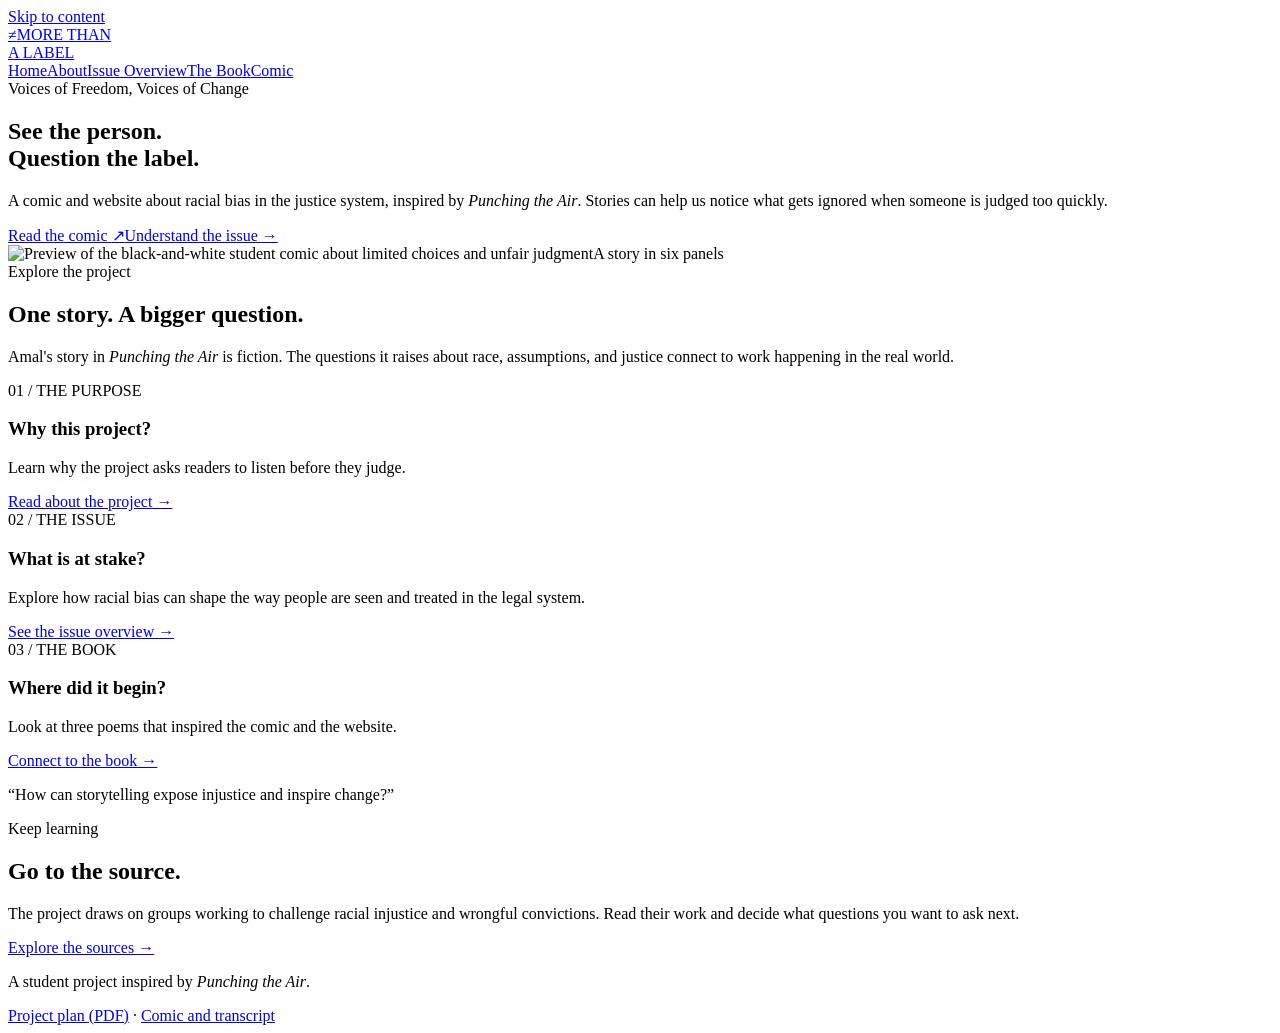
==== docs/index.html @ 0cff00de "web: publish More Than a Label site Devlog: Added the student comic, planning PDF, and verified yout" ====
<!doctype html>
<html lang="en"><head><meta charset="utf-8"><meta name="viewport" content="width=device-width,initial-scale=1"><title>More Than a Label | Voices of Freedom, Voices of Change</title><meta name="description" content="A student project connecting Punching the Air, a comic strip, and research about racial bias in the justice system."><link rel="icon" type="image/svg+xml" href="data:image/svg+xml,%3Csvg xmlns='http://www.w3.org/2000/svg' viewBox='0 0 64 64'%3E%3Crect width='64' height='64' fill='%23194eaa'/%3E%3Cpath d='M12 17h40v7H12zm0 13h31v7H12zm0 13h40v7H12z' fill='%23f7d959'/%3E%3C/svg%3E"><link rel="stylesheet" href="/more-than-a-label/style.css"></head><body>
<a class="skip" href="#main">Skip to content</a>
<header class="site-header"><div class="shell header-inner"><a class="brand" href="/more-than-a-label/"><span class="brand-mark" aria-hidden="true">≠</span><span>MORE THAN<br>A LABEL</span></a><nav class="nav" aria-label="Main navigation"><a href="/more-than-a-label/" aria-current="page">Home</a><a href="/more-than-a-label/about/">About</a><a href="/more-than-a-label/issue/">Issue Overview</a><a href="/more-than-a-label/book/">The Book</a><a href="/more-than-a-label/comic/">Comic</a></nav></div></header>
<main id="main"><section class="hero"><div class="shell hero-inner"><div><span class="eyebrow">Voices of Freedom, Voices of Change</span><h1>See the person.<br>Question the label.</h1><p class="lede">A comic and website about racial bias in the justice system, inspired by <em>Punching the Air</em>. Stories can help us notice what gets ignored when someone is judged too quickly.</p><div class="hero-actions"><a class="button" href="/more-than-a-label/comic/">Read the comic <span aria-hidden="true">↗</span></a><a class="button ghost" href="/more-than-a-label/issue/">Understand the issue <span aria-hidden="true">→</span></a></div></div><div class="hero-art"><img src="/more-than-a-label/assets/original-comic.png" alt="Preview of the black-and-white student comic about limited choices and unfair judgment"><span class="art-note">A story in six panels</span></div></div></section>
<section class="section"><div class="shell"><div class="section-head"><span class="eyebrow">Explore the project</span><h2>One story. A bigger question.</h2><p>Amal's story in <em>Punching the Air</em> is fiction. The questions it raises about race, assumptions, and justice connect to work happening in the real world.</p></div><div class="grid-3"><article class="card"><span class="number">01 / THE PURPOSE</span><h3>Why this project?</h3><p>Learn why the project asks readers to listen before they judge.</p><a class="text-link" href="/more-than-a-label/about/">Read about the project →</a></article><article class="card"><span class="number">02 / THE ISSUE</span><h3>What is at stake?</h3><p>Explore how racial bias can shape the way people are seen and treated in the legal system.</p><a class="text-link" href="/more-than-a-label/issue/">See the issue overview →</a></article><article class="card"><span class="number">03 / THE BOOK</span><h3>Where did it begin?</h3><p>Look at three poems that inspired the comic and the website.</p><a class="text-link" href="/more-than-a-label/book/">Connect to the book →</a></article></div></div></section>
<section class="quote-band"><div class="shell"><p>“How can storytelling expose injustice and inspire change?”</p></div></section>
<section class="section alt"><div class="shell"><div class="section-head"><span class="eyebrow">Keep learning</span><h2>Go to the source.</h2><p>The project draws on groups working to challenge racial injustice and wrongful convictions. Read their work and decide what questions you want to ask next.</p></div><a class="button" href="/more-than-a-label/issue/#sources">Explore the sources <span aria-hidden="true">→</span></a></div></section></main>
<footer class="footer"><div class="shell footer-inner"><p>A student project inspired by <em>Punching the Air</em>.</p><div><a href="/more-than-a-label/assets/project-plan.pdf">Project plan (PDF)</a> · <a href="/more-than-a-label/comic/">Comic and transcript</a></div></div></footer>
</body></html>
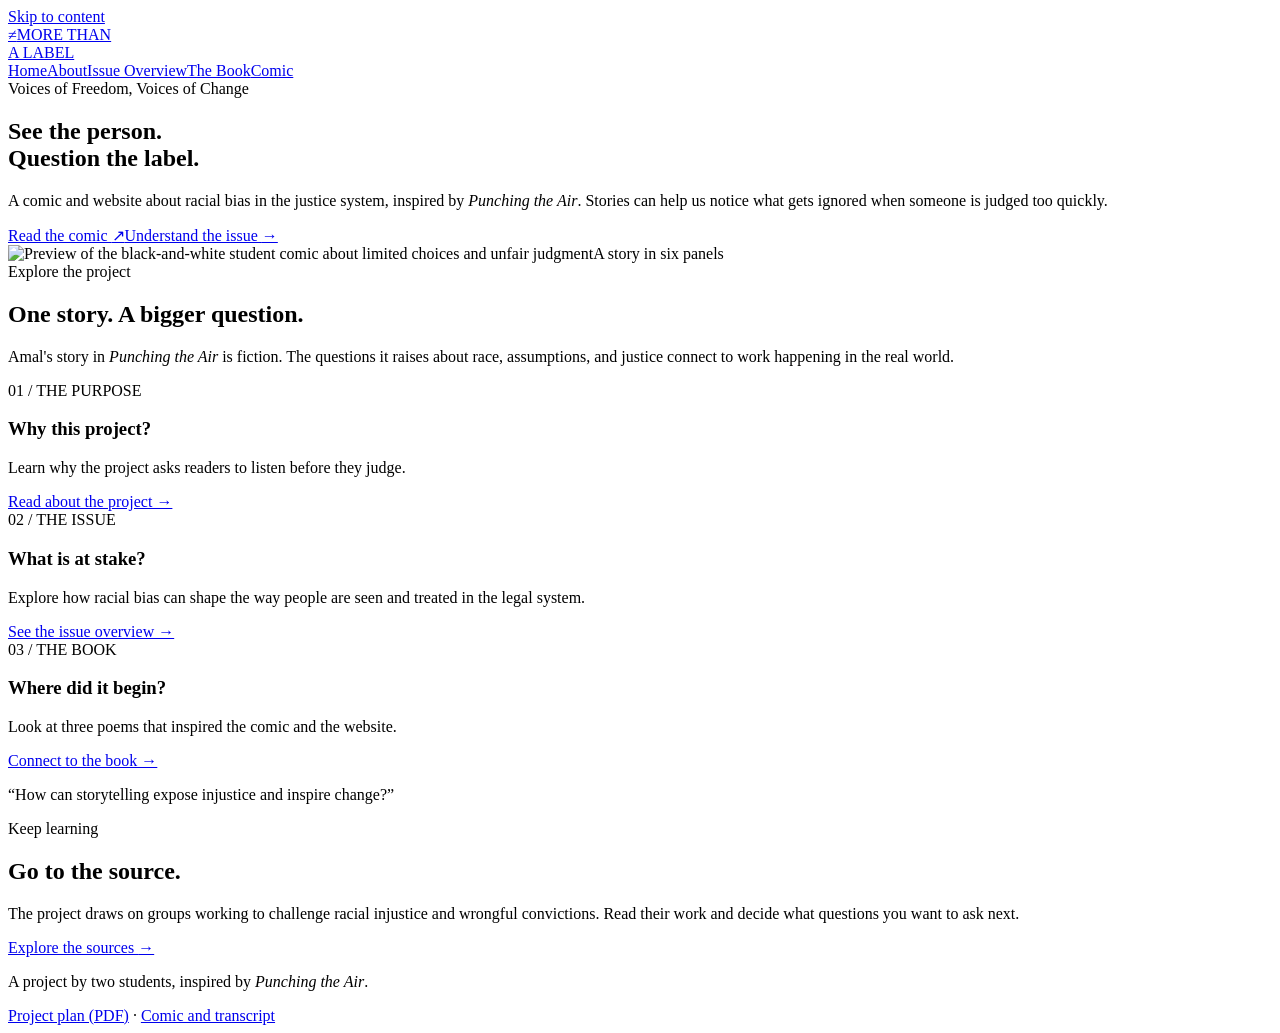
==== commit 2b6546f7: "web: reflect two-student project across site Devlog: Updated author voice to we/our on all pages and" ====
--- a/docs/index.html
+++ b/docs/index.html
@@ -1,10 +1,10 @@
 <!doctype html>
-<html lang="en"><head><meta charset="utf-8"><meta name="viewport" content="width=device-width,initial-scale=1"><title>More Than a Label | Voices of Freedom, Voices of Change</title><meta name="description" content="A student project connecting Punching the Air, a comic strip, and research about racial bias in the justice system."><link rel="icon" type="image/svg+xml" href="data:image/svg+xml,%3Csvg xmlns='http://www.w3.org/2000/svg' viewBox='0 0 64 64'%3E%3Crect width='64' height='64' fill='%23194eaa'/%3E%3Cpath d='M12 17h40v7H12zm0 13h31v7H12zm0 13h40v7H12z' fill='%23f7d959'/%3E%3C/svg%3E"><link rel="stylesheet" href="/more-than-a-label/style.css"></head><body>
+<html lang="en"><head><meta charset="utf-8"><meta name="viewport" content="width=device-width,initial-scale=1"><title>More Than a Label | Voices of Freedom, Voices of Change</title><meta name="description" content="A project by two students connecting Punching the Air, a comic strip, and research about racial bias in the justice system."><link rel="icon" type="image/svg+xml" href="data:image/svg+xml,%3Csvg xmlns='http://www.w3.org/2000/svg' viewBox='0 0 64 64'%3E%3Crect width='64' height='64' fill='%23194eaa'/%3E%3Cpath d='M12 17h40v7H12zm0 13h31v7H12zm0 13h40v7H12z' fill='%23f7d959'/%3E%3C/svg%3E"><link rel="stylesheet" href="/more-than-a-label/style.css"></head><body>
 <a class="skip" href="#main">Skip to content</a>
 <header class="site-header"><div class="shell header-inner"><a class="brand" href="/more-than-a-label/"><span class="brand-mark" aria-hidden="true">≠</span><span>MORE THAN<br>A LABEL</span></a><nav class="nav" aria-label="Main navigation"><a href="/more-than-a-label/" aria-current="page">Home</a><a href="/more-than-a-label/about/">About</a><a href="/more-than-a-label/issue/">Issue Overview</a><a href="/more-than-a-label/book/">The Book</a><a href="/more-than-a-label/comic/">Comic</a></nav></div></header>
 <main id="main"><section class="hero"><div class="shell hero-inner"><div><span class="eyebrow">Voices of Freedom, Voices of Change</span><h1>See the person.<br>Question the label.</h1><p class="lede">A comic and website about racial bias in the justice system, inspired by <em>Punching the Air</em>. Stories can help us notice what gets ignored when someone is judged too quickly.</p><div class="hero-actions"><a class="button" href="/more-than-a-label/comic/">Read the comic <span aria-hidden="true">↗</span></a><a class="button ghost" href="/more-than-a-label/issue/">Understand the issue <span aria-hidden="true">→</span></a></div></div><div class="hero-art"><img src="/more-than-a-label/assets/original-comic.png" alt="Preview of the black-and-white student comic about limited choices and unfair judgment"><span class="art-note">A story in six panels</span></div></div></section>
 <section class="section"><div class="shell"><div class="section-head"><span class="eyebrow">Explore the project</span><h2>One story. A bigger question.</h2><p>Amal's story in <em>Punching the Air</em> is fiction. The questions it raises about race, assumptions, and justice connect to work happening in the real world.</p></div><div class="grid-3"><article class="card"><span class="number">01 / THE PURPOSE</span><h3>Why this project?</h3><p>Learn why the project asks readers to listen before they judge.</p><a class="text-link" href="/more-than-a-label/about/">Read about the project →</a></article><article class="card"><span class="number">02 / THE ISSUE</span><h3>What is at stake?</h3><p>Explore how racial bias can shape the way people are seen and treated in the legal system.</p><a class="text-link" href="/more-than-a-label/issue/">See the issue overview →</a></article><article class="card"><span class="number">03 / THE BOOK</span><h3>Where did it begin?</h3><p>Look at three poems that inspired the comic and the website.</p><a class="text-link" href="/more-than-a-label/book/">Connect to the book →</a></article></div></div></section>
 <section class="quote-band"><div class="shell"><p>“How can storytelling expose injustice and inspire change?”</p></div></section>
 <section class="section alt"><div class="shell"><div class="section-head"><span class="eyebrow">Keep learning</span><h2>Go to the source.</h2><p>The project draws on groups working to challenge racial injustice and wrongful convictions. Read their work and decide what questions you want to ask next.</p></div><a class="button" href="/more-than-a-label/issue/#sources">Explore the sources <span aria-hidden="true">→</span></a></div></section></main>
-<footer class="footer"><div class="shell footer-inner"><p>A student project inspired by <em>Punching the Air</em>.</p><div><a href="/more-than-a-label/assets/project-plan.pdf">Project plan (PDF)</a> · <a href="/more-than-a-label/comic/">Comic and transcript</a></div></div></footer>
+<footer class="footer"><div class="shell footer-inner"><p>A project by two students, inspired by <em>Punching the Air</em>.</p><div><a href="/more-than-a-label/assets/project-plan.pdf">Project plan (PDF)</a> · <a href="/more-than-a-label/comic/">Comic and transcript</a></div></div></footer>
 </body></html>
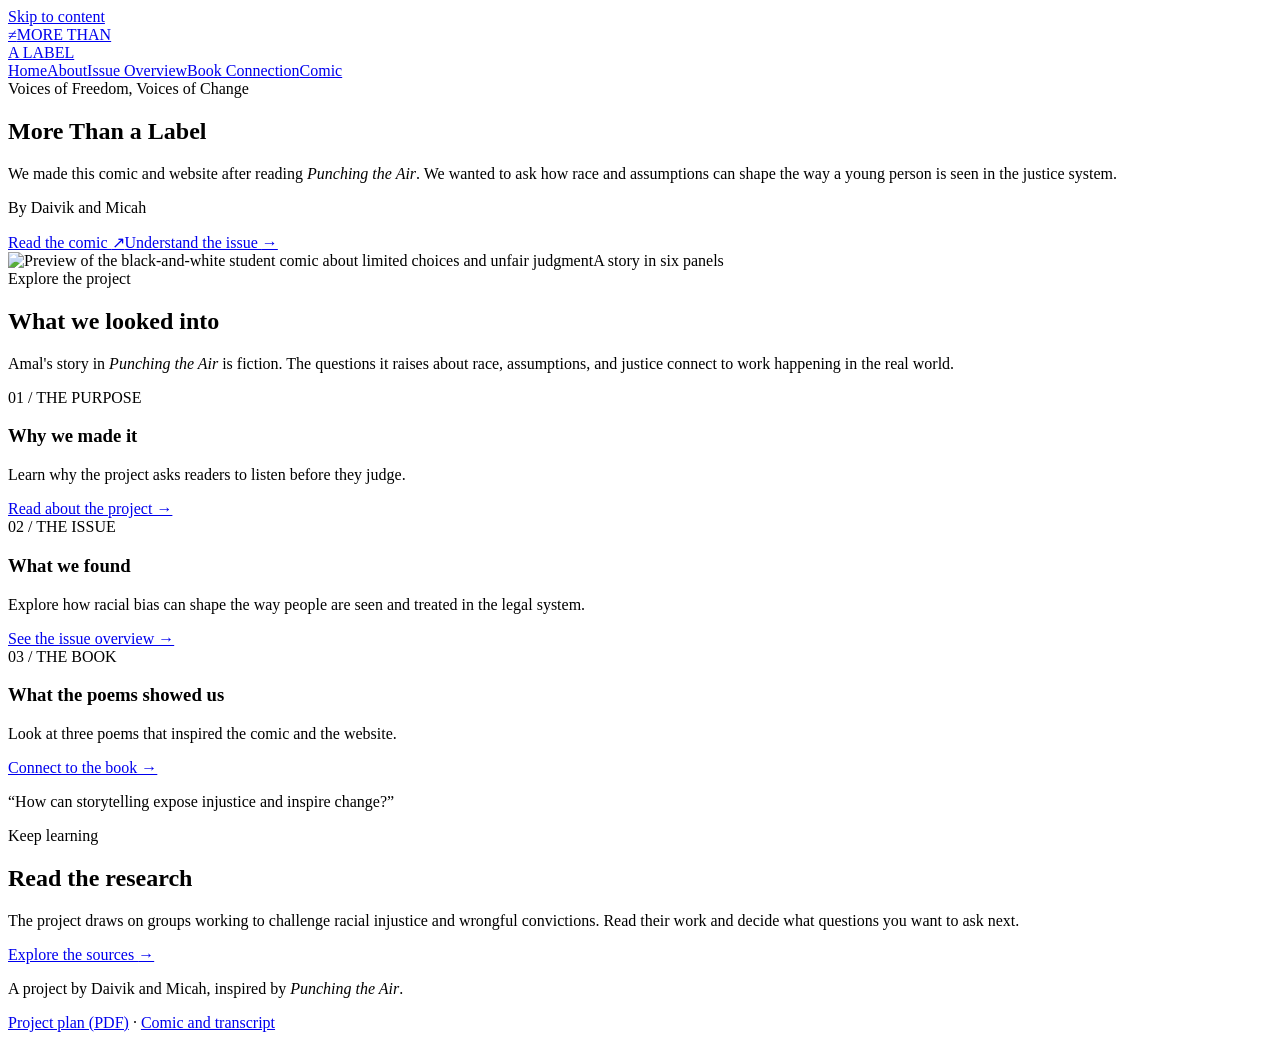
==== commit ce5a4a93: "web: give ELA site a reading-journal style Devlog: Added Daivik and Micah byline, simplified layout," ====
--- a/docs/index.html
+++ b/docs/index.html
@@ -1,10 +1,10 @@
 <!doctype html>
 <html lang="en"><head><meta charset="utf-8"><meta name="viewport" content="width=device-width,initial-scale=1"><title>More Than a Label | Voices of Freedom, Voices of Change</title><meta name="description" content="A project by two students connecting Punching the Air, a comic strip, and research about racial bias in the justice system."><link rel="icon" type="image/svg+xml" href="data:image/svg+xml,%3Csvg xmlns='http://www.w3.org/2000/svg' viewBox='0 0 64 64'%3E%3Crect width='64' height='64' fill='%23194eaa'/%3E%3Cpath d='M12 17h40v7H12zm0 13h31v7H12zm0 13h40v7H12z' fill='%23f7d959'/%3E%3C/svg%3E"><link rel="stylesheet" href="/more-than-a-label/style.css"></head><body>
 <a class="skip" href="#main">Skip to content</a>
-<header class="site-header"><div class="shell header-inner"><a class="brand" href="/more-than-a-label/"><span class="brand-mark" aria-hidden="true">≠</span><span>MORE THAN<br>A LABEL</span></a><nav class="nav" aria-label="Main navigation"><a href="/more-than-a-label/" aria-current="page">Home</a><a href="/more-than-a-label/about/">About</a><a href="/more-than-a-label/issue/">Issue Overview</a><a href="/more-than-a-label/book/">The Book</a><a href="/more-than-a-label/comic/">Comic</a></nav></div></header>
-<main id="main"><section class="hero"><div class="shell hero-inner"><div><span class="eyebrow">Voices of Freedom, Voices of Change</span><h1>See the person.<br>Question the label.</h1><p class="lede">A comic and website about racial bias in the justice system, inspired by <em>Punching the Air</em>. Stories can help us notice what gets ignored when someone is judged too quickly.</p><div class="hero-actions"><a class="button" href="/more-than-a-label/comic/">Read the comic <span aria-hidden="true">↗</span></a><a class="button ghost" href="/more-than-a-label/issue/">Understand the issue <span aria-hidden="true">→</span></a></div></div><div class="hero-art"><img src="/more-than-a-label/assets/original-comic.png" alt="Preview of the black-and-white student comic about limited choices and unfair judgment"><span class="art-note">A story in six panels</span></div></div></section>
-<section class="section"><div class="shell"><div class="section-head"><span class="eyebrow">Explore the project</span><h2>One story. A bigger question.</h2><p>Amal's story in <em>Punching the Air</em> is fiction. The questions it raises about race, assumptions, and justice connect to work happening in the real world.</p></div><div class="grid-3"><article class="card"><span class="number">01 / THE PURPOSE</span><h3>Why this project?</h3><p>Learn why the project asks readers to listen before they judge.</p><a class="text-link" href="/more-than-a-label/about/">Read about the project →</a></article><article class="card"><span class="number">02 / THE ISSUE</span><h3>What is at stake?</h3><p>Explore how racial bias can shape the way people are seen and treated in the legal system.</p><a class="text-link" href="/more-than-a-label/issue/">See the issue overview →</a></article><article class="card"><span class="number">03 / THE BOOK</span><h3>Where did it begin?</h3><p>Look at three poems that inspired the comic and the website.</p><a class="text-link" href="/more-than-a-label/book/">Connect to the book →</a></article></div></div></section>
+<header class="site-header"><div class="shell header-inner"><a class="brand" href="/more-than-a-label/"><span class="brand-mark" aria-hidden="true">≠</span><span>MORE THAN<br>A LABEL</span></a><nav class="nav" aria-label="Main navigation"><a href="/more-than-a-label/" aria-current="page">Home</a><a href="/more-than-a-label/about/">About</a><a href="/more-than-a-label/issue/">Issue Overview</a><a href="/more-than-a-label/book/">Book Connection</a><a href="/more-than-a-label/comic/">Comic</a></nav></div></header>
+<main id="main"><section class="hero"><div class="shell hero-inner"><div><span class="eyebrow">Voices of Freedom, Voices of Change</span><h1>More Than a Label</h1><p class="lede">We made this comic and website after reading <em>Punching the Air</em>. We wanted to ask how race and assumptions can shape the way a young person is seen in the justice system.</p><p class="project-byline">By Daivik and Micah</p><div class="hero-actions"><a class="button" href="/more-than-a-label/comic/">Read the comic <span aria-hidden="true">↗</span></a><a class="button ghost" href="/more-than-a-label/issue/">Understand the issue <span aria-hidden="true">→</span></a></div></div><div class="hero-art"><img src="/more-than-a-label/assets/original-comic.png" alt="Preview of the black-and-white student comic about limited choices and unfair judgment"><span class="art-note">A story in six panels</span></div></div></section>
+<section class="section"><div class="shell"><div class="section-head"><span class="eyebrow">Explore the project</span><h2>What we looked into</h2><p>Amal's story in <em>Punching the Air</em> is fiction. The questions it raises about race, assumptions, and justice connect to work happening in the real world.</p></div><div class="grid-3"><article class="card"><span class="number">01 / THE PURPOSE</span><h3>Why we made it</h3><p>Learn why the project asks readers to listen before they judge.</p><a class="text-link" href="/more-than-a-label/about/">Read about the project →</a></article><article class="card"><span class="number">02 / THE ISSUE</span><h3>What we found</h3><p>Explore how racial bias can shape the way people are seen and treated in the legal system.</p><a class="text-link" href="/more-than-a-label/issue/">See the issue overview →</a></article><article class="card"><span class="number">03 / THE BOOK</span><h3>What the poems showed us</h3><p>Look at three poems that inspired the comic and the website.</p><a class="text-link" href="/more-than-a-label/book/">Connect to the book →</a></article></div></div></section>
 <section class="quote-band"><div class="shell"><p>“How can storytelling expose injustice and inspire change?”</p></div></section>
-<section class="section alt"><div class="shell"><div class="section-head"><span class="eyebrow">Keep learning</span><h2>Go to the source.</h2><p>The project draws on groups working to challenge racial injustice and wrongful convictions. Read their work and decide what questions you want to ask next.</p></div><a class="button" href="/more-than-a-label/issue/#sources">Explore the sources <span aria-hidden="true">→</span></a></div></section></main>
-<footer class="footer"><div class="shell footer-inner"><p>A project by two students, inspired by <em>Punching the Air</em>.</p><div><a href="/more-than-a-label/assets/project-plan.pdf">Project plan (PDF)</a> · <a href="/more-than-a-label/comic/">Comic and transcript</a></div></div></footer>
+<section class="section alt"><div class="shell"><div class="section-head"><span class="eyebrow">Keep learning</span><h2>Read the research</h2><p>The project draws on groups working to challenge racial injustice and wrongful convictions. Read their work and decide what questions you want to ask next.</p></div><a class="button" href="/more-than-a-label/issue/#sources">Explore the sources <span aria-hidden="true">→</span></a></div></section></main>
+<footer class="footer"><div class="shell footer-inner"><p>A project by Daivik and Micah, inspired by <em>Punching the Air</em>.</p><div><a href="/more-than-a-label/assets/project-plan.pdf">Project plan (PDF)</a> · <a href="/more-than-a-label/comic/">Comic and transcript</a></div></div></footer>
 </body></html>
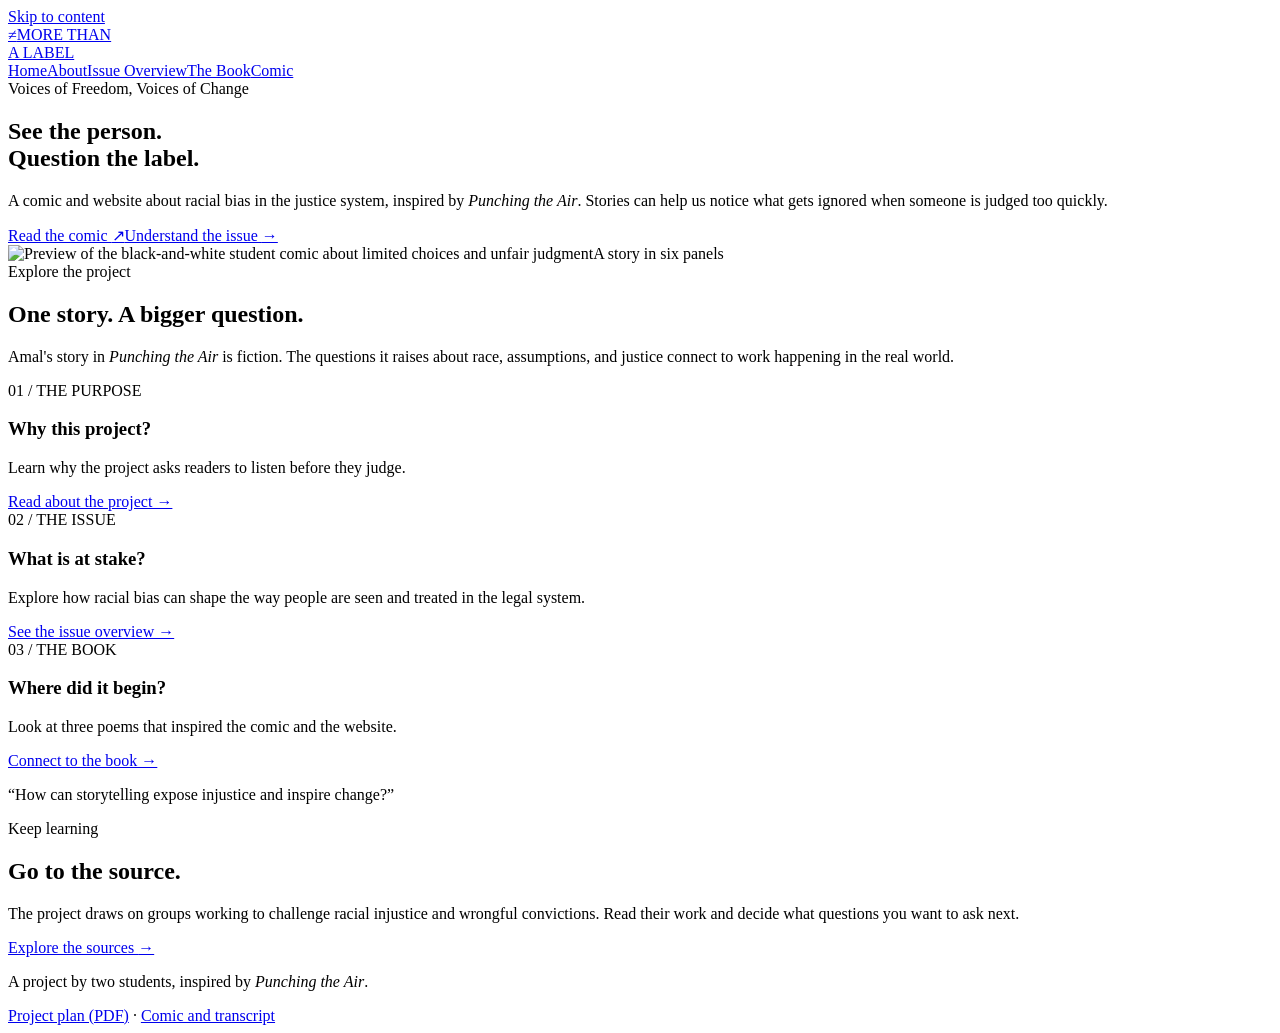
==== commit b8035ec6: "web: restore previous ELA site design Devlog: Reverted the reading-journal redesign while keeping sh" ====
--- a/docs/index.html
+++ b/docs/index.html
@@ -1,10 +1,10 @@
 <!doctype html>
 <html lang="en"><head><meta charset="utf-8"><meta name="viewport" content="width=device-width,initial-scale=1"><title>More Than a Label | Voices of Freedom, Voices of Change</title><meta name="description" content="A project by two students connecting Punching the Air, a comic strip, and research about racial bias in the justice system."><link rel="icon" type="image/svg+xml" href="data:image/svg+xml,%3Csvg xmlns='http://www.w3.org/2000/svg' viewBox='0 0 64 64'%3E%3Crect width='64' height='64' fill='%23194eaa'/%3E%3Cpath d='M12 17h40v7H12zm0 13h31v7H12zm0 13h40v7H12z' fill='%23f7d959'/%3E%3C/svg%3E"><link rel="stylesheet" href="/more-than-a-label/style.css"></head><body>
 <a class="skip" href="#main">Skip to content</a>
-<header class="site-header"><div class="shell header-inner"><a class="brand" href="/more-than-a-label/"><span class="brand-mark" aria-hidden="true">≠</span><span>MORE THAN<br>A LABEL</span></a><nav class="nav" aria-label="Main navigation"><a href="/more-than-a-label/" aria-current="page">Home</a><a href="/more-than-a-label/about/">About</a><a href="/more-than-a-label/issue/">Issue Overview</a><a href="/more-than-a-label/book/">Book Connection</a><a href="/more-than-a-label/comic/">Comic</a></nav></div></header>
-<main id="main"><section class="hero"><div class="shell hero-inner"><div><span class="eyebrow">Voices of Freedom, Voices of Change</span><h1>More Than a Label</h1><p class="lede">We made this comic and website after reading <em>Punching the Air</em>. We wanted to ask how race and assumptions can shape the way a young person is seen in the justice system.</p><p class="project-byline">By Daivik and Micah</p><div class="hero-actions"><a class="button" href="/more-than-a-label/comic/">Read the comic <span aria-hidden="true">↗</span></a><a class="button ghost" href="/more-than-a-label/issue/">Understand the issue <span aria-hidden="true">→</span></a></div></div><div class="hero-art"><img src="/more-than-a-label/assets/original-comic.png" alt="Preview of the black-and-white student comic about limited choices and unfair judgment"><span class="art-note">A story in six panels</span></div></div></section>
-<section class="section"><div class="shell"><div class="section-head"><span class="eyebrow">Explore the project</span><h2>What we looked into</h2><p>Amal's story in <em>Punching the Air</em> is fiction. The questions it raises about race, assumptions, and justice connect to work happening in the real world.</p></div><div class="grid-3"><article class="card"><span class="number">01 / THE PURPOSE</span><h3>Why we made it</h3><p>Learn why the project asks readers to listen before they judge.</p><a class="text-link" href="/more-than-a-label/about/">Read about the project →</a></article><article class="card"><span class="number">02 / THE ISSUE</span><h3>What we found</h3><p>Explore how racial bias can shape the way people are seen and treated in the legal system.</p><a class="text-link" href="/more-than-a-label/issue/">See the issue overview →</a></article><article class="card"><span class="number">03 / THE BOOK</span><h3>What the poems showed us</h3><p>Look at three poems that inspired the comic and the website.</p><a class="text-link" href="/more-than-a-label/book/">Connect to the book →</a></article></div></div></section>
+<header class="site-header"><div class="shell header-inner"><a class="brand" href="/more-than-a-label/"><span class="brand-mark" aria-hidden="true">≠</span><span>MORE THAN<br>A LABEL</span></a><nav class="nav" aria-label="Main navigation"><a href="/more-than-a-label/" aria-current="page">Home</a><a href="/more-than-a-label/about/">About</a><a href="/more-than-a-label/issue/">Issue Overview</a><a href="/more-than-a-label/book/">The Book</a><a href="/more-than-a-label/comic/">Comic</a></nav></div></header>
+<main id="main"><section class="hero"><div class="shell hero-inner"><div><span class="eyebrow">Voices of Freedom, Voices of Change</span><h1>See the person.<br>Question the label.</h1><p class="lede">A comic and website about racial bias in the justice system, inspired by <em>Punching the Air</em>. Stories can help us notice what gets ignored when someone is judged too quickly.</p><div class="hero-actions"><a class="button" href="/more-than-a-label/comic/">Read the comic <span aria-hidden="true">↗</span></a><a class="button ghost" href="/more-than-a-label/issue/">Understand the issue <span aria-hidden="true">→</span></a></div></div><div class="hero-art"><img src="/more-than-a-label/assets/original-comic.png" alt="Preview of the black-and-white student comic about limited choices and unfair judgment"><span class="art-note">A story in six panels</span></div></div></section>
+<section class="section"><div class="shell"><div class="section-head"><span class="eyebrow">Explore the project</span><h2>One story. A bigger question.</h2><p>Amal's story in <em>Punching the Air</em> is fiction. The questions it raises about race, assumptions, and justice connect to work happening in the real world.</p></div><div class="grid-3"><article class="card"><span class="number">01 / THE PURPOSE</span><h3>Why this project?</h3><p>Learn why the project asks readers to listen before they judge.</p><a class="text-link" href="/more-than-a-label/about/">Read about the project →</a></article><article class="card"><span class="number">02 / THE ISSUE</span><h3>What is at stake?</h3><p>Explore how racial bias can shape the way people are seen and treated in the legal system.</p><a class="text-link" href="/more-than-a-label/issue/">See the issue overview →</a></article><article class="card"><span class="number">03 / THE BOOK</span><h3>Where did it begin?</h3><p>Look at three poems that inspired the comic and the website.</p><a class="text-link" href="/more-than-a-label/book/">Connect to the book →</a></article></div></div></section>
 <section class="quote-band"><div class="shell"><p>“How can storytelling expose injustice and inspire change?”</p></div></section>
-<section class="section alt"><div class="shell"><div class="section-head"><span class="eyebrow">Keep learning</span><h2>Read the research</h2><p>The project draws on groups working to challenge racial injustice and wrongful convictions. Read their work and decide what questions you want to ask next.</p></div><a class="button" href="/more-than-a-label/issue/#sources">Explore the sources <span aria-hidden="true">→</span></a></div></section></main>
-<footer class="footer"><div class="shell footer-inner"><p>A project by Daivik and Micah, inspired by <em>Punching the Air</em>.</p><div><a href="/more-than-a-label/assets/project-plan.pdf">Project plan (PDF)</a> · <a href="/more-than-a-label/comic/">Comic and transcript</a></div></div></footer>
+<section class="section alt"><div class="shell"><div class="section-head"><span class="eyebrow">Keep learning</span><h2>Go to the source.</h2><p>The project draws on groups working to challenge racial injustice and wrongful convictions. Read their work and decide what questions you want to ask next.</p></div><a class="button" href="/more-than-a-label/issue/#sources">Explore the sources <span aria-hidden="true">→</span></a></div></section></main>
+<footer class="footer"><div class="shell footer-inner"><p>A project by two students, inspired by <em>Punching the Air</em>.</p><div><a href="/more-than-a-label/assets/project-plan.pdf">Project plan (PDF)</a> · <a href="/more-than-a-label/comic/">Comic and transcript</a></div></div></footer>
 </body></html>
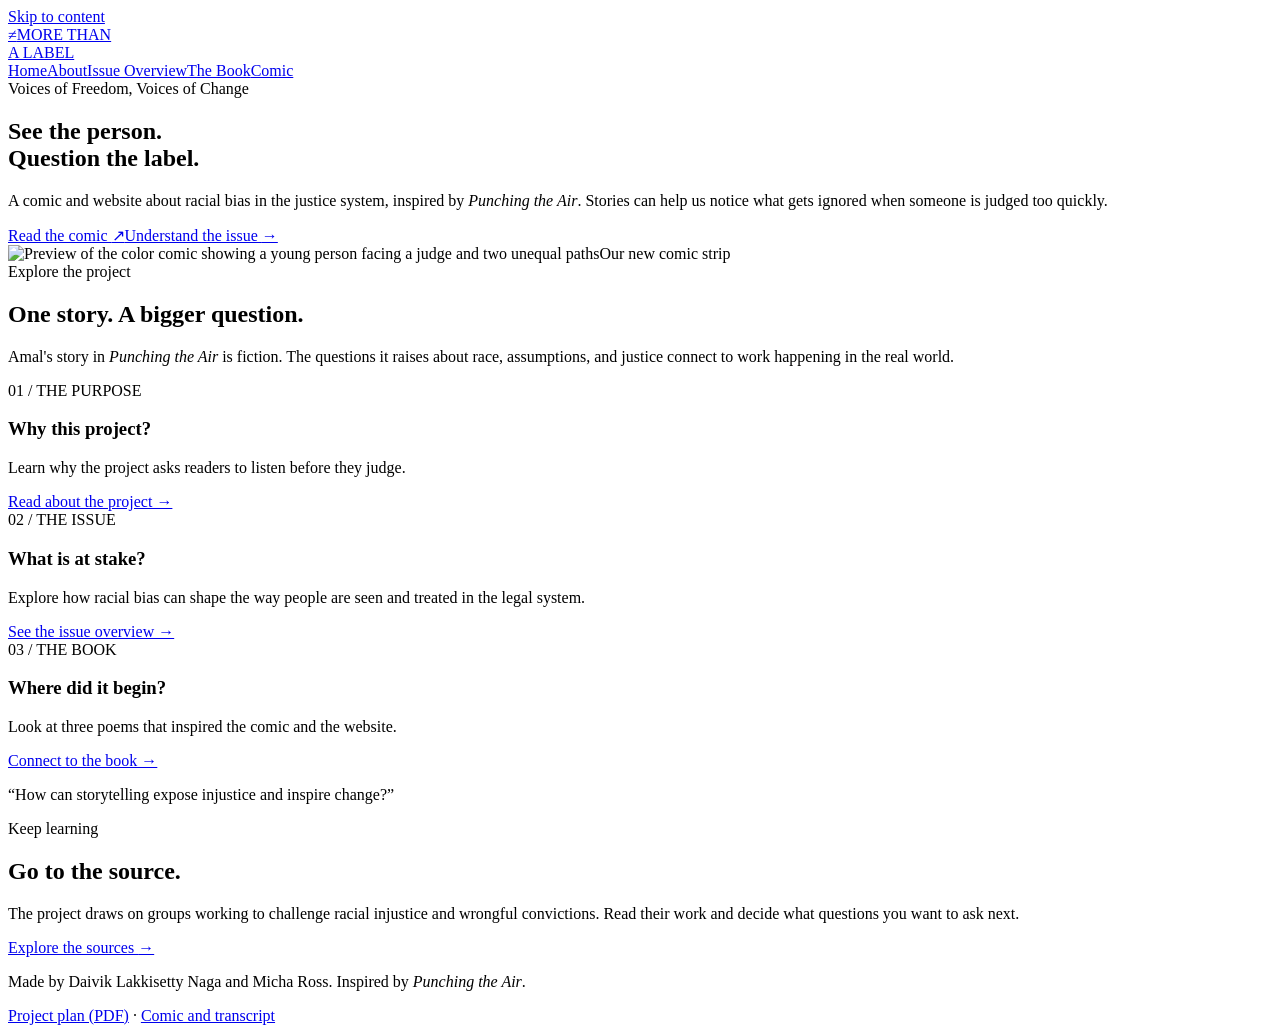
==== commit 61fc0726: "web: add color comic and project credits Devlog: Replaced the old comic, refreshed the plan, and che" ====
--- a/docs/index.html
+++ b/docs/index.html
@@ -2,9 +2,9 @@
 <html lang="en"><head><meta charset="utf-8"><meta name="viewport" content="width=device-width,initial-scale=1"><title>More Than a Label | Voices of Freedom, Voices of Change</title><meta name="description" content="A project by two students connecting Punching the Air, a comic strip, and research about racial bias in the justice system."><link rel="icon" type="image/svg+xml" href="data:image/svg+xml,%3Csvg xmlns='http://www.w3.org/2000/svg' viewBox='0 0 64 64'%3E%3Crect width='64' height='64' fill='%23194eaa'/%3E%3Cpath d='M12 17h40v7H12zm0 13h31v7H12zm0 13h40v7H12z' fill='%23f7d959'/%3E%3C/svg%3E"><link rel="stylesheet" href="/more-than-a-label/style.css"></head><body>
 <a class="skip" href="#main">Skip to content</a>
 <header class="site-header"><div class="shell header-inner"><a class="brand" href="/more-than-a-label/"><span class="brand-mark" aria-hidden="true">≠</span><span>MORE THAN<br>A LABEL</span></a><nav class="nav" aria-label="Main navigation"><a href="/more-than-a-label/" aria-current="page">Home</a><a href="/more-than-a-label/about/">About</a><a href="/more-than-a-label/issue/">Issue Overview</a><a href="/more-than-a-label/book/">The Book</a><a href="/more-than-a-label/comic/">Comic</a></nav></div></header>
-<main id="main"><section class="hero"><div class="shell hero-inner"><div><span class="eyebrow">Voices of Freedom, Voices of Change</span><h1>See the person.<br>Question the label.</h1><p class="lede">A comic and website about racial bias in the justice system, inspired by <em>Punching the Air</em>. Stories can help us notice what gets ignored when someone is judged too quickly.</p><div class="hero-actions"><a class="button" href="/more-than-a-label/comic/">Read the comic <span aria-hidden="true">↗</span></a><a class="button ghost" href="/more-than-a-label/issue/">Understand the issue <span aria-hidden="true">→</span></a></div></div><div class="hero-art"><img src="/more-than-a-label/assets/original-comic.png" alt="Preview of the black-and-white student comic about limited choices and unfair judgment"><span class="art-note">A story in six panels</span></div></div></section>
+<main id="main"><section class="hero"><div class="shell hero-inner"><div><span class="eyebrow">Voices of Freedom, Voices of Change</span><h1>See the person.<br>Question the label.</h1><p class="lede">A comic and website about racial bias in the justice system, inspired by <em>Punching the Air</em>. Stories can help us notice what gets ignored when someone is judged too quickly.</p><div class="hero-actions"><a class="button" href="/more-than-a-label/comic/">Read the comic <span aria-hidden="true">↗</span></a><a class="button ghost" href="/more-than-a-label/issue/">Understand the issue <span aria-hidden="true">→</span></a></div></div><div class="hero-art"><img src="/more-than-a-label/assets/comic-strip-color.png" alt="Preview of the color comic showing a young person facing a judge and two unequal paths"><span class="art-note">Our new comic strip</span></div></div></section>
 <section class="section"><div class="shell"><div class="section-head"><span class="eyebrow">Explore the project</span><h2>One story. A bigger question.</h2><p>Amal's story in <em>Punching the Air</em> is fiction. The questions it raises about race, assumptions, and justice connect to work happening in the real world.</p></div><div class="grid-3"><article class="card"><span class="number">01 / THE PURPOSE</span><h3>Why this project?</h3><p>Learn why the project asks readers to listen before they judge.</p><a class="text-link" href="/more-than-a-label/about/">Read about the project →</a></article><article class="card"><span class="number">02 / THE ISSUE</span><h3>What is at stake?</h3><p>Explore how racial bias can shape the way people are seen and treated in the legal system.</p><a class="text-link" href="/more-than-a-label/issue/">See the issue overview →</a></article><article class="card"><span class="number">03 / THE BOOK</span><h3>Where did it begin?</h3><p>Look at three poems that inspired the comic and the website.</p><a class="text-link" href="/more-than-a-label/book/">Connect to the book →</a></article></div></div></section>
 <section class="quote-band"><div class="shell"><p>“How can storytelling expose injustice and inspire change?”</p></div></section>
 <section class="section alt"><div class="shell"><div class="section-head"><span class="eyebrow">Keep learning</span><h2>Go to the source.</h2><p>The project draws on groups working to challenge racial injustice and wrongful convictions. Read their work and decide what questions you want to ask next.</p></div><a class="button" href="/more-than-a-label/issue/#sources">Explore the sources <span aria-hidden="true">→</span></a></div></section></main>
-<footer class="footer"><div class="shell footer-inner"><p>A project by two students, inspired by <em>Punching the Air</em>.</p><div><a href="/more-than-a-label/assets/project-plan.pdf">Project plan (PDF)</a> · <a href="/more-than-a-label/comic/">Comic and transcript</a></div></div></footer>
+<footer class="footer"><div class="shell footer-inner"><p>Made by Daivik Lakkisetty Naga and Micha Ross. Inspired by <em>Punching the Air</em>.</p><div><a href="/more-than-a-label/assets/project-plan.pdf">Project plan (PDF)</a> · <a href="/more-than-a-label/comic/">Comic and transcript</a></div></div></footer>
 </body></html>
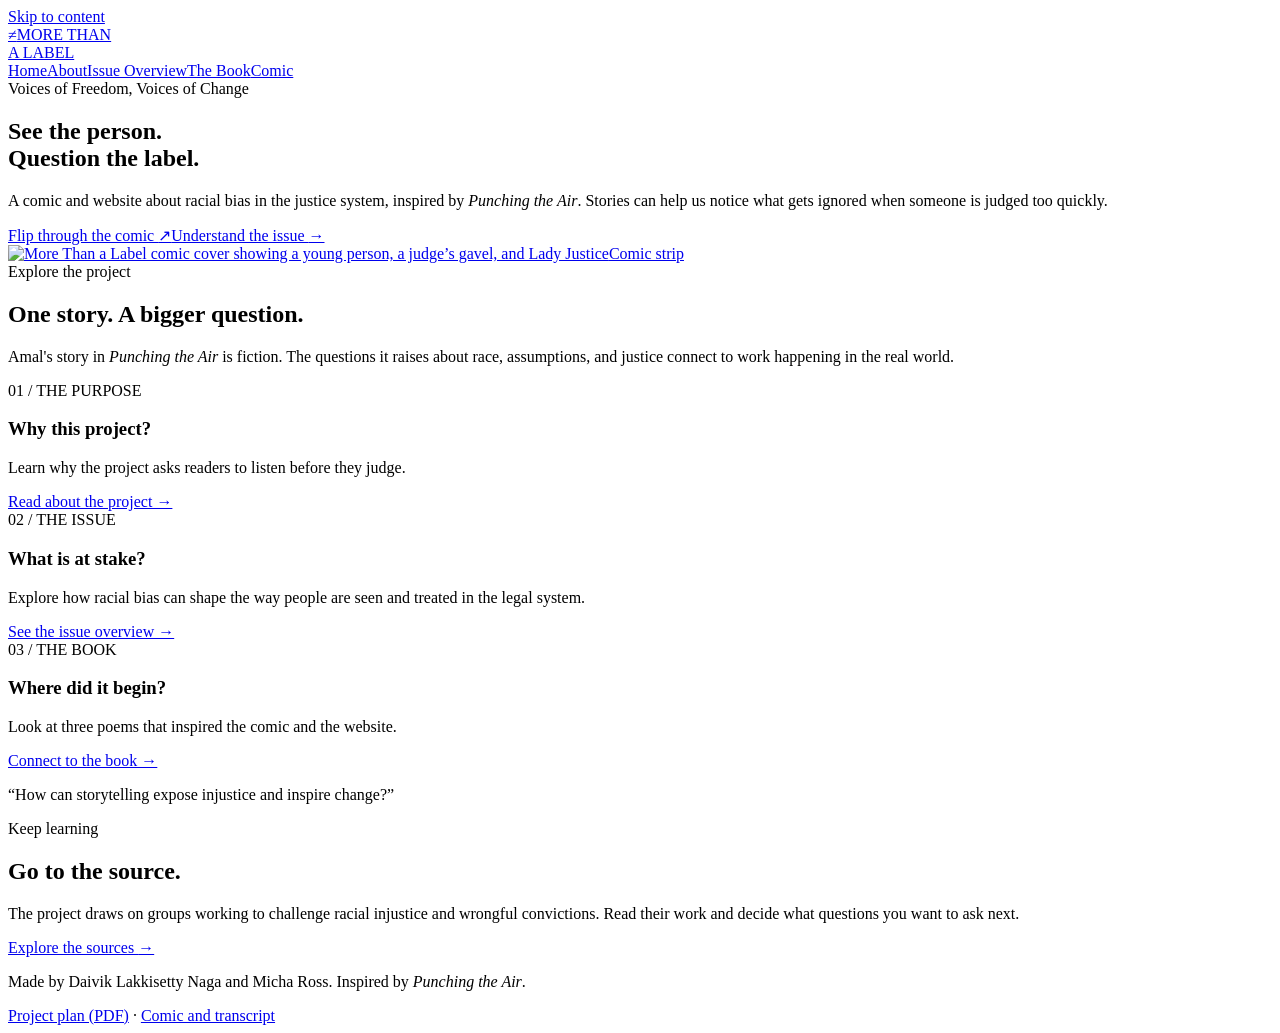
==== commit 78cd78f7: "web: show comic cover across site Devlog: Added a two-page comic reader and cover links throughout t" ====
--- a/docs/index.html
+++ b/docs/index.html
@@ -2,7 +2,7 @@
 <html lang="en"><head><meta charset="utf-8"><meta name="viewport" content="width=device-width,initial-scale=1"><title>More Than a Label | Voices of Freedom, Voices of Change</title><meta name="description" content="A project by two students connecting Punching the Air, a comic strip, and research about racial bias in the justice system."><link rel="icon" type="image/svg+xml" href="data:image/svg+xml,%3Csvg xmlns='http://www.w3.org/2000/svg' viewBox='0 0 64 64'%3E%3Crect width='64' height='64' fill='%23194eaa'/%3E%3Cpath d='M12 17h40v7H12zm0 13h31v7H12zm0 13h40v7H12z' fill='%23f7d959'/%3E%3C/svg%3E"><link rel="stylesheet" href="/more-than-a-label/style.css"></head><body>
 <a class="skip" href="#main">Skip to content</a>
 <header class="site-header"><div class="shell header-inner"><a class="brand" href="/more-than-a-label/"><span class="brand-mark" aria-hidden="true">≠</span><span>MORE THAN<br>A LABEL</span></a><nav class="nav" aria-label="Main navigation"><a href="/more-than-a-label/" aria-current="page">Home</a><a href="/more-than-a-label/about/">About</a><a href="/more-than-a-label/issue/">Issue Overview</a><a href="/more-than-a-label/book/">The Book</a><a href="/more-than-a-label/comic/">Comic</a></nav></div></header>
-<main id="main"><section class="hero"><div class="shell hero-inner"><div><span class="eyebrow">Voices of Freedom, Voices of Change</span><h1>See the person.<br>Question the label.</h1><p class="lede">A comic and website about racial bias in the justice system, inspired by <em>Punching the Air</em>. Stories can help us notice what gets ignored when someone is judged too quickly.</p><div class="hero-actions"><a class="button" href="/more-than-a-label/comic/">Read the comic <span aria-hidden="true">↗</span></a><a class="button ghost" href="/more-than-a-label/issue/">Understand the issue <span aria-hidden="true">→</span></a></div></div><div class="hero-art"><img src="/more-than-a-label/assets/comic-strip-color.png" alt="Preview of the color comic showing a young person facing a judge and two unequal paths"><span class="art-note">Our new comic strip</span></div></div></section>
+<main id="main"><section class="hero"><div class="shell hero-inner"><div><span class="eyebrow">Voices of Freedom, Voices of Change</span><h1>See the person.<br>Question the label.</h1><p class="lede">A comic and website about racial bias in the justice system, inspired by <em>Punching the Air</em>. Stories can help us notice what gets ignored when someone is judged too quickly.</p><div class="hero-actions"><a class="button" href="/more-than-a-label/comic/#reader">Flip through the comic <span aria-hidden="true">↗</span></a><a class="button ghost" href="/more-than-a-label/issue/">Understand the issue <span aria-hidden="true">→</span></a></div></div><a class="hero-art" href="/more-than-a-label/comic/#reader" aria-label="Open the comic cover and flip through the comic"><img src="/more-than-a-label/assets/comic-cover.png" width="940" height="1674" alt="More Than a Label comic cover showing a young person, a judge’s gavel, and Lady Justice"><span class="art-note">Comic strip</span></a></div></section>
 <section class="section"><div class="shell"><div class="section-head"><span class="eyebrow">Explore the project</span><h2>One story. A bigger question.</h2><p>Amal's story in <em>Punching the Air</em> is fiction. The questions it raises about race, assumptions, and justice connect to work happening in the real world.</p></div><div class="grid-3"><article class="card"><span class="number">01 / THE PURPOSE</span><h3>Why this project?</h3><p>Learn why the project asks readers to listen before they judge.</p><a class="text-link" href="/more-than-a-label/about/">Read about the project →</a></article><article class="card"><span class="number">02 / THE ISSUE</span><h3>What is at stake?</h3><p>Explore how racial bias can shape the way people are seen and treated in the legal system.</p><a class="text-link" href="/more-than-a-label/issue/">See the issue overview →</a></article><article class="card"><span class="number">03 / THE BOOK</span><h3>Where did it begin?</h3><p>Look at three poems that inspired the comic and the website.</p><a class="text-link" href="/more-than-a-label/book/">Connect to the book →</a></article></div></div></section>
 <section class="quote-band"><div class="shell"><p>“How can storytelling expose injustice and inspire change?”</p></div></section>
 <section class="section alt"><div class="shell"><div class="section-head"><span class="eyebrow">Keep learning</span><h2>Go to the source.</h2><p>The project draws on groups working to challenge racial injustice and wrongful convictions. Read their work and decide what questions you want to ask next.</p></div><a class="button" href="/more-than-a-label/issue/#sources">Explore the sources <span aria-hidden="true">→</span></a></div></section></main>
